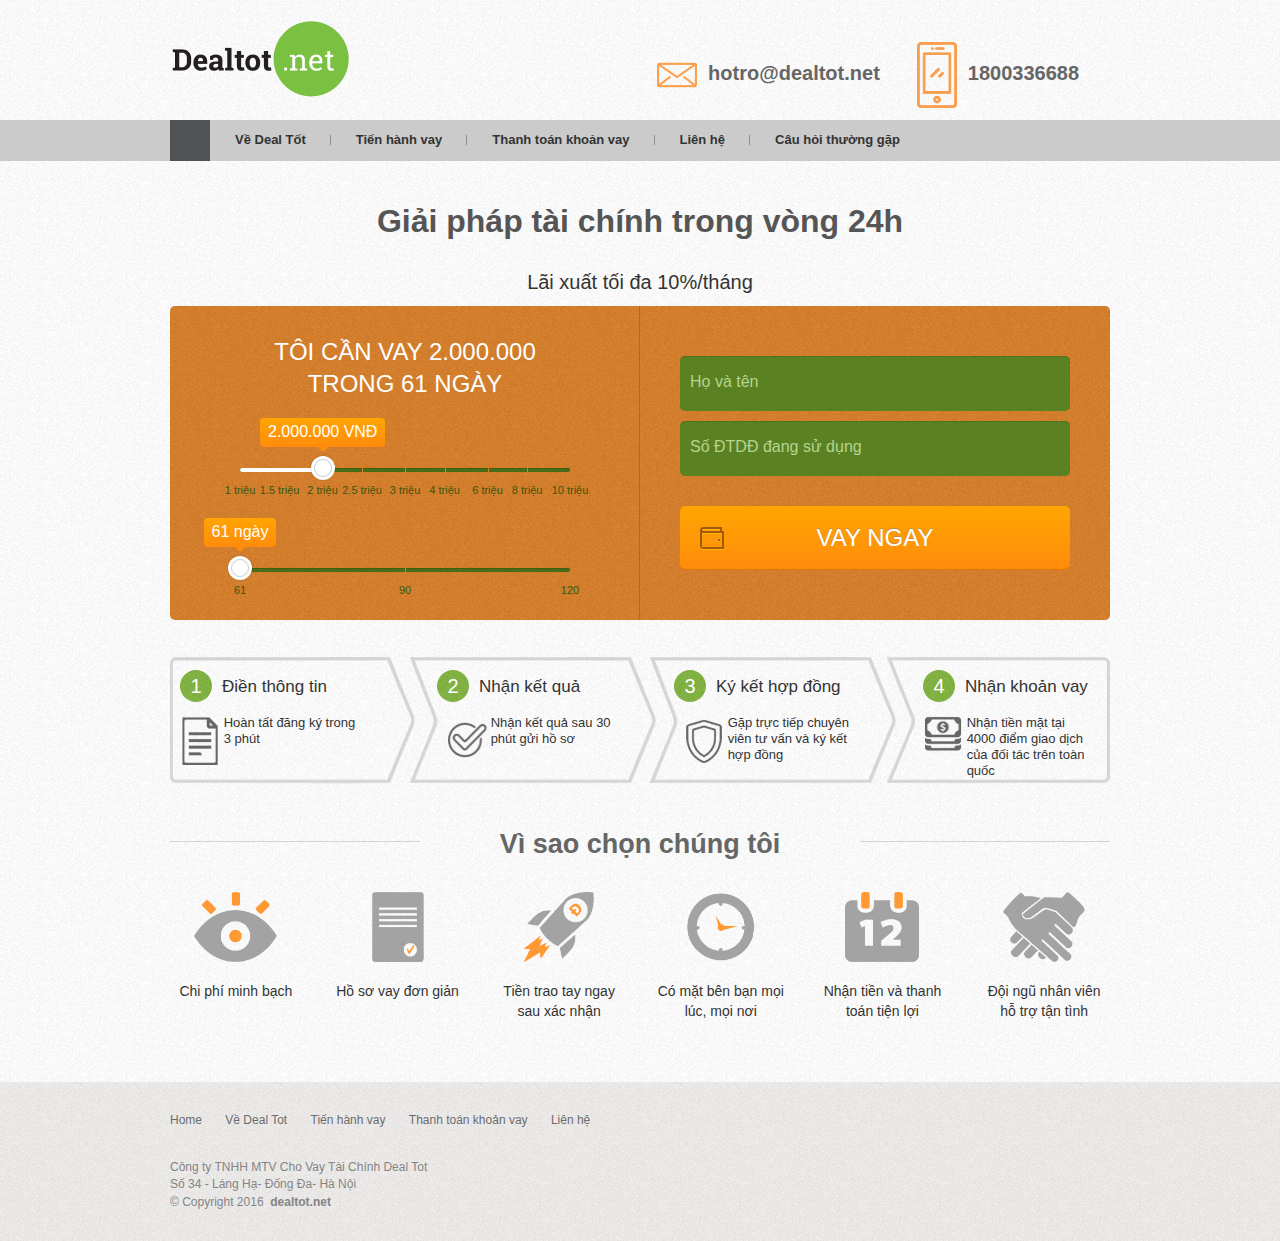
==== index.html @ d246ad93 "The first" ====
<!DOCTYPE html>
<!-- saved from url=(0022)https://doctordong.vn/ -->
<html lang="vi" prefix="og: http://ogp.me/ns#" xml:lang="vi">
<head>
 <meta http-equiv="Content-Type" content="text/html; charset=UTF-8">
 <title>Deal Tốt</title>
 <meta content="yes" name="apple-mobile-web-app-capable">
 <meta content="width=device-width,initial-scale=1.0,minimum-scale=1.0,user-scalable=1" name="viewport">
 <meta property="og:title" content="Deal Tốt">
 <meta property="og:type" content="website">
 <meta property="og:url" content="https://pub.accesstrade.vn/deep_link/4410351938505986965?url=http%3A%2F%2Fvananphat.info%2F">
 <meta property="og:image" content="https://pub.accesstrade.vn/deep_link/4410351938505986965?url=http%3A%2F%2Fvananphat.info%2F">
 <meta property="og:image:type" content="image/jpg">
 <meta property="og:image:width" content="400">
 <meta property="og:image:height" content="400">
 <meta property="og:description" content="Phát sinh khoản chi tiêu ngoài dự tính? Cần thanh toán hóa đơn gấp? Mệt mỏi với quy trình rườm rà của các hình thức cho vay trên thị trường? Deal Tốt - Vay tiền trực tuyến chính là giải pháp dành cho bạn.">
 <meta property="og:site_name" content="Deal Tốt">
 <meta name="title" content="Deal Tốt">
 <meta name="description" content="">
 <meta name="keywords" content="">
 <link href="./index_files/ico.png" rel="icon" type="image/x-icon" />
 <script type="text/javascript" async="" src="./index_files/watch.js"></script>
 <script type="text/javascript" async="" defer="" src="http://tracker.chinmedia.vn/piwik.js"></script>
 <script async="" src="./index_files/fbevents.js"></script>
 <script type="text/javascript" async="" src="./index_files/analytics.js"></script>
 <script type="text/javascript" async="" src="./index_files/conversion_async.js"></script>
 <script async="" src="./index_files/gtm.js"></script><script>

 //<![CDATA[
 window.gon={};gon.locale="vi";gon.translations={"js.slider.needAmount":"VNĐ","resendCode":"Gửi lại","js.pleaseSelect":"Vui lòng chọn","js.slider.tip":"Dành cho khách hàng đã vay","errors.messages.phoneShouldByValid":"Số điện thoại không hợp lệ. Vui lòng điền số chính xác."};gon.calculator={"amount":[1000000,1500000,2000000,2500000,3000000,4000000,6000000,8000000,10000000],"term":[61,90,120],"denominator":1000000,"amountLimitation":2000000,"commissions":{"1000000":{"10":200000,"20":300000,"30":390000},"1500000":{"10":300000,"20":450000,"30":580000},"2000000":{"10":400000,"20":590000,"30":780000},"2500000":{"10":500000,"20":740000,"30":980000},"3000000":{"10":600000,"20":890000,"30":1180000},"4000000":{"10":790000,"20":1180000,"30":1570000},"6000000":{"10":1190000,"20":1770000,"30":2350000},"8000000":{"10":1580000,"20":2360000,"30":3130000},"10000000":{"10":1970000,"20":2940000,"30":3920000}}};
 //]]>

</script><link rel="stylesheet" media="screen" href="./index_files/css"><link rel="stylesheet" media="all" href="./index_files/application-6d6bce6e92b0a7722f00968045854ca5efe6cad2e723f800dbe6bc5a2fedfcda.css"><!-- Start Visual Website Optimizer Asynchronous Code -->
<script type="text/javascript">
var _vwo_code=(function(){
var account_id=227657,
settings_tolerance=2000,
library_tolerance=2500,
use_existing_jquery=false,
// DO NOT EDIT BELOW THIS LINE
f=false,d=document;return{use_existing_jquery:function(){return use_existing_jquery;},library_tolerance:function(){return library_tolerance;},finish:function(){if(!f){f=true;var a=d.getElementById('_vis_opt_path_hides');if(a)a.parentNode.removeChild(a);}},finished:function(){return f;},load:function(a){var b=d.createElement('script');b.src=a;b.type='text/javascript';b.innerText;b.onerror=function(){_vwo_code.finish();};d.getElementsByTagName('head')[0].appendChild(b);},init:function(){settings_timer=setTimeout('_vwo_code.finish()',settings_tolerance);var a=d.createElement('style'),b='body{opacity:0 !important;filter:alpha(opacity=0) !important;background:none !important;}',h=d.getElementsByTagName('head')[0];a.setAttribute('id','_vis_opt_path_hides');a.setAttribute('type','text/css');if(a.styleSheet)a.styleSheet.cssText=b;else a.appendChild(d.createTextNode(b));h.appendChild(a);this.load('//dev.visualwebsiteoptimizer.com/j.php?a='+account_id+'&u='+encodeURIComponent(d.URL)+'&r='+Math.random());return settings_timer;}};}());_vwo_settings_timer=_vwo_code.init();
</script><script src="./index_files/j.php" type="text/javascript"></script>
<!-- End Visual Website Optimizer Asynchronous Code --><meta name="csrf-param" content="authenticity_token">
<meta name="csrf-token" content="30SehuVJeVt2ugjSiR6T4vgvH3bqFYq9WaoKSF9w7X6fOebcfZ2KxDjYK6ublxKGO2vTBpym2DwC44TM2m2c1A=="><script type="text/javascript" async="" src="./index_files/js"></script><script async="" src="./index_files/hotjar-174331.js"></script><iframe src="./index_files/proxy-conversion.html" width="0" height="0" style="display: none;"></iframe><script type="text/javascript" async="" src="./index_files/in.php"></script><script src="./index_files/modules-4b3746a1ebd33bf90d8b72f800c2b1ec.js"></script><script type="text/javascript" id="__mstrkscpt" src="./index_files/5436798338759835015.js" async="" defer=""></script><script type="text/javascript" async="" src="./index_files/in(1).php"></script></head><body class="body"><script>var dataLayer = [];</script><!-- Google Tag Manager -->
<noscript>&lt;iframe src="//www.googletagmanager.com/ns.html?id=GTM-WWVX9V"
height="0" width="0" style="display:none;visibility:hidden"&gt;&lt;/iframe&gt;</noscript>
<script>(function(w,d,s,l,i){w[l]=w[l]||[];w[l].push({'gtm.start':
new Date().getTime(),event:'gtm.js'});var f=d.getElementsByTagName(s)[0],
j=d.createElement(s),dl=l!='dataLayer'?'&l='+l:'';j.async=true;j.src=
'//www.googletagmanager.com/gtm.js?id='+i+dl;f.parentNode.insertBefore(j,f);
})(window,document,'script','dataLayer','GTM-WWVX9V');</script>
<!-- End Google Tag Manager -->

<div class="container-fluid container-main" role="container">
 <div class="header wrapper"><div class="row"><div class="col-md-3">
  <a class="header__logo" href="#">Deal Tốt</a>
 </div>
 <div class="col-md-9 text-right header__info visible-md-block visible-lg-block">
  <strong class="header__info__mail">
   <a href="mailto:hotro@dealtot.net"><img src="./index_files/envelope.png" style="width:40px;">&nbsp;&nbsp;hotro@dealtot.net</a></strong>
  <strong class="header__info__mail"><a href="tel:1800336688"><img src="./index_files/smartphone.png" style="width:40px;">&nbsp;&nbsp;1800336688</a>
  </strong></div></div>
 <noindex><a class="header__mobile_phone" href="tel:1800336688"><img src="./index_files/smartphone.png" style="width:40px;">&nbsp;&nbsp;1800336688</a></noindex></div>
 <div class="navbar_line"><nav class="navbar navbar-default wrapper navbar-fixed-top">
  <div class="container-fluid">
   <div class="navbar-header">
    <button aria-expanded="false" class="navbar-toggle collapsed" data-target="#navbar-collapse" data-toggle="collapse" type="button">
     <span class="icon-bar"></span><span class="icon-bar"></span>
     <span class="icon-bar"></span></button></div>
   <div class="collapse navbar-collapse" id="navbar-collapse">
    <ul class="nav navbar-nav">
     <li class="nav__home active"><a href="#"><i class="fa fa-home"></i></a></li>
     <li class="false"><a href="#">Về Deal Tốt</a></li>
     <li class="false"><a href="#">Tiến hành vay</a></li>
     <li class="false"><a href="#">Thanh toán khoản vay</a></li>
     <li class="false"><a href="#">Liên hệ</a></li>
     <li><a href="">Câu hỏi thường gặp</a></li></ul></div></div></nav></div>
 <div class="main">
  <h1 class="main__title text-center">Giải pháp tài chính trong vòng 24h</h1>
  <p style="text-align: center; font-size: 20px;">Lãi xuất tối đa 10%/tháng</p>
  <div class="wrapper"><form class="simple_form form_hero" role="form" novalidate="novalidate" id="new_application" action="" accept-charset="UTF-8" method="post"><input name="utf8" type="hidden" value="✓"><input type="hidden" name="authenticity_token" value="30SehuVJeVt2ugjSiR6T4vgvH3bqFYq9WaoKSF9w7X6fOebcfZ2KxDjYK6ublxKGO2vTBpym2DwC44TM2m2c1A=="><div class="hero" id="hero" role="scrollTo">


  <div class="hero__left">
   <h3 class="hero__title">Tôi cần vay
    <span role="calcAmount">2.000.000 </span><br>trong <span role="forTerms">120</span> ngày </h3><div class="hero__sliders">
   <div class="hero__slider_amount">
    <div class="slider slider-horizontal" id="" style="margin-bottom: 50px; display:none;">
     <div class="slider-track">
      <div class="slider-track-low" style="left: 0px; width: 0%;"></div>
      <div class="slider-selection tick-slider-selection" style="left: 0%; width: 25%;"></div>
      <div class="slider-track-high" style="right: 0px; width: 75%;"></div><div class="slider-tick round in-selection" style="left: 0%;"></div>
      <div class="slider-tick round in-selection" style="left: 12%;"></div>
      <div class="slider-tick round in-selection" style="left: 25%;"></div>
      <div class="slider-tick round" style="left: 37%;"></div>
      <div class="slider-tick round" style="left: 50%;"></div>
      <div class="slider-tick round" style="left: 62%;"></div>
      <div class="slider-tick round" style="left: 75%;"></div>
      <div class="slider-tick round" style="left: 87%;"></div>
      <div class="slider-tick round" style="left: 100%;"></div>
      <div class="slider-handle min-slider-handle round click_direct" role="slider" aria-valuemin="1000000" aria-valuemax="10000000" aria-valuenow="2000000" tabindex="0" style="left: 25%;"></div>
      <div class="slider-handle max-slider-handle round hide" role="slider" aria-valuemin="1000000" aria-valuemax="10000000" aria-valuenow="1000000" tabindex="0" style="left: 0%;"></div></div><div class="tooltip tooltip-main top in" role="presentation" style="left: 25%; margin-left: -62.5px;">
     <div class="tooltip-arrow"></div>
     <div class="tooltip-inner">2.000.000&nbsp;VNĐ
  </div></div>
     <div class="tooltip tooltip-min top" role="presentation" style="display: none;">
      <div class="tooltip-arrow"></div><div class="tooltip-inner"></div></div>
     <div class="tooltip tooltip-max bottom" role="presentation" style="top: 18px; display: none;">
      <div class="tooltip-arrow"></div><div class="tooltip-inner"></div></div>
     <div class="slider-tick-label-container click_direct">
      <div class="slider-tick-label" style="width: 41.25px; position: absolute; left: 0%; margin-left: -20.625px;">1&nbsp;triệu</div>
      <div class="slider-tick-label" style="width: 41.25px; position: absolute; left: 12%; margin-left: -20.625px;">1.5&nbsp;triệu</div>
      <div class="slider-tick-label" style="width: 41.25px; position: absolute; left: 25%; margin-left: -20.625px;">2&nbsp;triệu</div>
      <div class="slider-tick-label" style="width: 41.25px; position: absolute; left: 37%; margin-left: -20.625px;">2.5&nbsp;triệu</div>
      <div class="slider-tick-label" style="width: 41.25px; position: absolute; left: 50%; margin-left: -20.625px;">3&nbsp;triệu</div>
      <div class="slider-tick-label" style="width: 41.25px; position: absolute; left: 62%; margin-left: -20.625px;">4&nbsp;triệu</div>
      <div class="slider-tick-label" style="width: 41.25px; position: absolute; left: 75%; margin-left: -20.625px;">6&nbsp;triệu</div>
      <div class="slider-tick-label" style="width: 41.25px; position: absolute; left: 87%; margin-left: -20.625px;">8&nbsp;triệu</div>
      <div class="slider-tick-label" style="width: 41.25px; position: absolute; left: 100%; margin-left: -20.625px;">10&nbsp;triệu</div>
     </div></div>
    <input role="amountSlider" data-slider-value="2000000" type="hidden" value="2000000" name="application[amount]" id="application_amount" data-value="2000000" style="display: none;"></div><div class="hero__slider_terms">
   <div class="slider slider-horizontal" id="" style="margin-bottom: 50px; display:none;">
   <div class="slider-track"><div class="slider-track-low" style="left: 0px; width: 0%;"></div>
    <div class="slider-selection tick-slider-selection" style="left: 0%; width: 100%;"></div>
    <div class="slider-track-high" style="right: 0px; width: 0%;"></div><div class="slider-tick round in-selection" style="left: 0%;"></div>
    <div class="slider-tick round in-selection" style="left: 50%;"></div><div class="slider-tick round in-selection" style="left: 100%;"></div>
    <div class="slider-handle min-slider-handle round click_direct" role="slider" aria-valuemin="10" aria-valuemax="30" aria-valuenow="30" tabindex="0" style="left: 100%;"></div>
    <div class="slider-handle max-slider-handle round hide" role="slider" aria-valuemin="10" aria-valuemax="30" aria-valuenow="10" tabindex="0" style="left: 0%;"></div></div>
   <div class="tooltip tooltip-main top in" role="presentation" style="left: 100%; margin-left: -36.5px;">
    <div class="tooltip-arrow"></div><div class="tooltip-inner">120&nbsp;ngày</div></div>
   <div class="tooltip tooltip-min top" role="presentation" style="display: none;"><div class="tooltip-arrow"></div>
    <div class="tooltip-inner"></div></div>
   <div class="tooltip tooltip-max bottom" role="presentation" style="top: 18px; display: none;">
   <div class="tooltip-arrow"></div><div class="tooltip-inner"></div></div>
   <div class="slider-tick-label-container click_direct"><div class="slider-tick-label" style="width: 165px; position: absolute; left: 0%; margin-left: -82.5px;">60</div>
    <div class="slider-tick-label click_direct" style="width: 165px; position: absolute; left: 50%; margin-left: -82.5px;">90</div>
    <div class="slider-tick-label click_direct" style="width: 165px; position: absolute; left: 100%; margin-left: -82.5px;">120</div></div></div>
   <input role="termSlider" data-slider-value="30" type="hidden" value="30" name="application[term]" id="application_term" data-value="30" style="display: none;"></div></div></div>


  <div class="hero__right">
   <div role="floatInput" class="form_hero__group hidden application_ga_client_id">
    <input class="hidden form_hero__input" type="hidden" name="application[ga_client_id]" id="application_ga_client_id"></div>
   <div role="floatInput" class="form_hero__group string optional application_full_name">
    <input class="string optional form_hero__input click_direct" placeholder="Nguyễn Thu Giang" type="text" name="application[full_name]" id="application_full_name">
    <label class="string optional form_hero__label click_direct" for="application_full_name">Họ và tên</label></div>
   <div role="floatInput" class="form_hero__group tel optional application_mobile_phone ">
    <input role="phone" class="string tel optional form_hero__input click_direct" placeholder="0 123 456 78 90" type="tel" name="application[mobile_phone]" id="application_mobile_phone">
    <label class="tel optional form_hero__label click_direct" for="application_mobile_phone">Số ĐTDĐ đang sử dụng</label></div><div class="additional-information"><div class="address">
   <input class="additional-information__address click_direct" id="hiro-address" name="address" role="additionalInformationAddress" type="text" value="">
   <label class="additional-information__address__label click_direct" for="hiro-address"></label></div>
   <div class="email">
    <input class="additional-information__email click_direct" id="hiro-email" name="email" role="additionalInformationEmail" type="text" value="">
    <label class="additional-information__email__label click_direct" for="hiro-email"></label></div>
   <div class="subject">
    <input class="additional-information__subject click_direct" id="hiro-subject" name="subject" role="additionalInformationSubject" type="textarea" value="">
    <label class="additional-information__subject__label click_direct" for="hiro-subject"></label></div></div>
   <div class="form-group margin-none margin-top-20">
    <button name="button" type="button" class="form_hero__btn form_hero__btn-wallet click_direct" role="submitButton">VAY NGAY</button></div></div></div>


 </form></div><div class="visible-lg-block visible-md-block">
  <div class="wrapper"><ul class="main__steps row">
   <li class="main__steps__item col-xs-12 col-md-3">
    <span class="main__steps__title"><span class="main__steps__num">1</span><span>Điền thông tin </span></span>
    <div class="main__steps__body">
     <img src="./index_files/file.png" style="width: 40px;">
     <span class="main__steps__body__text">Hoàn tất đăng ký trong 3 phút </span></div></li>
   <li class="main__steps__item col-xs-12 col-md-3 main__steps__item-contract">
    <span class="main__steps__title">
     <span class="main__steps__num">2</span><span>Nhận kết quả  </span></span>
    <div class="main__steps__body">
     <img src="./index_files/checked.png" style="width: 40px;">
     <span class="main__steps__body__text">Nhận kết quả sau 30 phút gửi hồ sơ </span></div></li>
   <li class="main__steps__item col-xs-12 col-md-3 main__steps__item-approval"><span class="main__steps__title"><span class="main__steps__num">3</span><span>Ký kết hợp đồng </span></span>
    <div class="main__steps__body">
     <img src="./index_files/shield.png" style="width: 40px;">
     <span class="main__steps__body__text">Gặp trực tiếp chuyên viên tư vấn và ký kết hợp đồng </span></div></li>
   <li class="main__steps__item col-xs-12 col-md-3 main__steps__item-receive">
    <span class="main__steps__title">
    <span class="main__steps__num">4</span><span>Nhận khoản vay </span></span>
    <div class="main__steps__body">
     <img src="./index_files/dollar-bills.png" style="width: 40px;">
     <span class="main__steps__body__text">Nhận tiền mặt tại 4000 điểm giao dịch của đối tác trên toàn quốc </span></div></li></ul>
   <div class="main__subtitle">

 <h2>Vì sao chọn chúng tôi</h2>
</div><ul class="main__icons row"><li class="col-md-2 main__icons__item"><img height="70" alt="Сhi phí minh bạch" src="./index_files/eye-c44af098fc824f53a8dae9c858ba0f479332589a5964365996d6084018821983.png"><span class="main__icons__title">Сhi phí minh bạch</span></li><li class="col-md-2 main__icons__item"><img height="70" alt="Hồ sơ vay đơn giản" src="./index_files/document-de9edf110e7346ce006cd89ad8a27b4d9deb7b7d83671c93ac8cde5021007c90.png"><span class="main__icons__title">Hồ sơ vay đơn giản</span></li><li class="col-md-2 main__icons__item"><img height="70" alt="Tiền trao tay ngay sau xác nhận" src="./index_files/rocket-09690188a21265d8daa6a3883650bfc448611867c7c7d5f47e8ee60c64381421.png"><span class="main__icons__title">Tiền trao tay ngay sau xác nhận</span></li><li class="col-md-2 main__icons__item"><img height="70" alt="Có mặt bên bạn mọi lúc, mọi nơi" src="./index_files/clock-49ad43b2c5a2165a02e026af73a0463b95602e1cc78fc5600d1af96ff7ac6f9a.png"><span class="main__icons__title">Có mặt bên bạn mọi lúc, mọi nơi</span></li><li class="col-md-2 main__icons__item"><img height="70" alt="Nhận tiền và thanh toán tiện lợi" src="./index_files/calendar-f2b2859951a4b83dd0b09f063e0214f0198ba3a024e652f7b1d3a2ebc9dbd01e.png"><span class="main__icons__title">Nhận tiền và thanh toán tiện lợi</span></li><li class="col-md-2 main__icons__item"><img height="70" alt="Đội ngũ nhân viên hỗ trợ tận tình" src="./index_files/hands-b5bc4cccc22454ba44d57ed88b5a8eac615ec437e032d48a4aa2cbb1c056d524.png"><span class="main__icons__title">Đội ngũ nhân viên hỗ trợ tận tình</span></li></ul></div></div></div></div>


<div class="footer">
 <div class="wrapper footer__body">
  <div class="row">
   <div class="col-md-8">
    <ul class="footer__links">
     <li>
      <a href="#">Home</a></li>
     <li><a href="#">Về Deal Tot</a></li>
     <li><a href="#">Tiến hành vay</a></li>
     <li><a href="#">Thanh toán khoản vay</a></li>
     <li><a href="#">Liên hệ</a></li>
    </ul>
    <ul class="footer__copy"><li><a rel="nofollow" href="#">
     Công ty TNHH MTV Cho Vay Tài Chính Deal Tot
     <br>Số 34 - Láng Hạ- Đống Đa- Hà Nội
     <br>© Copyright 2016</a>&nbsp;&nbsp;<strong><a rel="nofollow" href="#">dealtot.net</a></strong>
    </li>
    </ul>
   </div>
   <div class="col-md-4">
   </div>
  </div>
 </div>
</div>



<script src="./index_files/jquery.min.js"></script><script src="./index_files/application-fd8e921fc5f297fdb6f2d505739591855e82c4c10618a0ea706700348f284f7e.js"></script>
<script type="text/javascript" id="">var clicky_site_ids=clicky_site_ids||[];clicky_site_ids.push(100891888);(function(){var a=document.createElement("script");a.type="text/javascript";a.async=!0;a.src="//static.getclicky.com/js";(document.getElementsByTagName("head")[0]||document.getElementsByTagName("body")[0]).appendChild(a)})();</script>
<noscript>&lt;p&gt;&lt;img alt="Clicky" width="1" height="1" src="//in.getclicky.com/100891888ns.gif"&gt;&lt;/p&gt;</noscript>
<script type="text/javascript" id="">var MouseStats_Commands=MouseStats_Commands?MouseStats_Commands:[];
(function(){function b(){if(void 0==document.getElementById("__mstrkscpt")){var a=document.createElement("script");a.type="text/javascript";a.id="__mstrkscpt";a.src=("https:"==document.location.protocol?"https://ssl":"http://www2")+".mousestats.com/js/5/4/5436798338759835015.js?"+Math.floor((new Date).getTime()/6E5);a.async=!0;a.defer=!0;(document.getElementsByTagName("head")[0]||document.getElementsByTagName("body")[0]).appendChild(a)}}window.attachEvent?window.attachEvent("onload",b):window.addEventListener("load",
b,!1);"complete"===document.readyState&&b()})();</script>

<script type="text/javascript" id="">!function(b,e,f,g,a,c,d){b.fbq||(a=b.fbq=function(){a.callMethod?a.callMethod.apply(a,arguments):a.queue.push(arguments)},b._fbq||(b._fbq=a),a.push=a,a.loaded=!0,a.version="2.0",a.queue=[],c=e.createElement(f),c.async=!0,c.src=g,d=e.getElementsByTagName(f)[0],d.parentNode.insertBefore(c,d))}(window,document,"script","//connect.facebook.net/en_US/fbevents.js");fbq("init","1680982992173296");fbq("track","PageView");</script>
<noscript>&lt;img height="1" width="1" style="display:none" src="https://www.facebook.com/tr?id=1680982992173296&amp;amp;ev=PageView&amp;amp;noscript=1"&gt;</noscript>

<script type="text/javascript" id="">var _paq=_paq||[];_paq.push(["trackPageView"]);_paq.push(["enableLinkTracking"]);(function(){var c="http://tracker.chinmedia.vn/";_paq.push(["setTrackerUrl",c+"piwik.php"]);_paq.push(["setSiteId",6]);var a=document,b=a.createElement("script"),a=a.getElementsByTagName("script")[0];b.type="text/javascript";b.async=!0;b.defer=!0;b.src=c+"piwik.js";a.parentNode.insertBefore(b,a)})();</script>
<noscript>&lt;p&gt;&lt;img src="http://tracker.chinmedia.vn/piwik.php?idsite=6" style="border:0;" alt=""&gt;&lt;/p&gt;</noscript>


<script type="text/javascript" id="">(function(a,c,e,f,d,b){a.hj=a.hj||function(){(a.hj.q=a.hj.q||[]).push(arguments)};a._hjSettings={hjid:174331,hjsv:5};d=c.getElementsByTagName("head")[0];b=c.createElement("script");b.async=1;b.src=e+a._hjSettings.hjid+f+a._hjSettings.hjsv;d.appendChild(b)})(window,document,"//static.hotjar.com/c/hotjar-",".js?sv\x3d");</script>
<script type="text/javascript" id="" src="./index_files/conversion.js"></script>
<script src="./index_files/application-c67e08f21c5ac71313d90f307f31564442c4b71cb972058c3ef5ec33541d2a57.js"></script><script>$(document).ready(function() {
  new Views.Home.Form($('@form'))
});</script><!-- Yandex.Metrika counter -->
<script type="text/javascript">
(function (d, w, c) {
  (w[c] = w[c] || []).push(function() {
    try {
      w.yaCounter31757701 = new Ya.Metrika({
        id:31757701,
        clickmap:true,
        trackLinks:true,
        accurateTrackBounce:true,
        webvisor:true
      });
    } catch(e) { }
  });

  var n = d.getElementsByTagName("script")[0],
      s = d.createElement("script"),
      f = function () { n.parentNode.insertBefore(s, n); };
  s.type = "text/javascript";
  s.async = true;
  s.src = "https://mc.yandex.ru/metrika/watch.js";

  if (w.opera == "[object Opera]") {
    d.addEventListener("DOMContentLoaded", f, false);
  } else { f(); }
})(document, window, "yandex_metrika_callbacks");
</script>
<noscript>&lt;div&gt;&lt;img src="https://mc.yandex.ru/watch/31757701" style="position:absolute; left:-9999px;" alt="" /&gt;&lt;/div&gt;</noscript>
<!-- /Yandex.Metrika counter -->

<!-- Yandex.Metrika counter -->
<script type="text/javascript">
 (function (d, w, c) {
 (w[c] = w[c] ||[]).push(function() {
 try {
 w.yaCounter39859555 = new Ya.Metrika({
 id:39859555,
 clickmap:true,
 trackLinks:true,
 accurateTrackBounce:true,
 webvisor:true
 });
 } catch(e) { }
 });

 var n =d.getElementsByTagName("script")[0],
 s = d.createElement("script"),
 f = function () { n.parentNode.insertBefore(s, n); };
 s.type ="text/javascript";
 s.async = true;
 s.src = "https://mc.yandex.ru/metrika/watch.js";

 if (w.opera =="[object Opera]") {
 d.addEventListener("DOMContentLoaded", f, false);
 } else { f(); }
 })(document, window,"yandex_metrika_callbacks");
</script>
<noscript>&lt;div&gt;&lt;img src="https://mc.yandex.ru/watch/39859555"style="position:absolute; left:-9999px;" alt=""/&gt;&lt;/div&gt;</noscript><!--/Yandex.Metrika counter -->
 
<script type="text/javascript" id="">var ants_analytic=ants_analytic||[];ants_analytic.push({conversionId:"509897a8"});</script><div id="ads"></div>

<script>
// $(".click_direct").click(function(){
//  window.location.href ="https://pub.accesstrade.vn/deep_link/4410351938505986965?url=http%3A%2F%2Fvananphat.info%2F";
// });
//
// $("body").click(function(){
//  window.location.href ="https://pub.accesstrade.vn/deep_link/4410351938505986965?url=http%3A%2F%2Fvananphat.info%2F";
// });

</script>

</body>
</html>
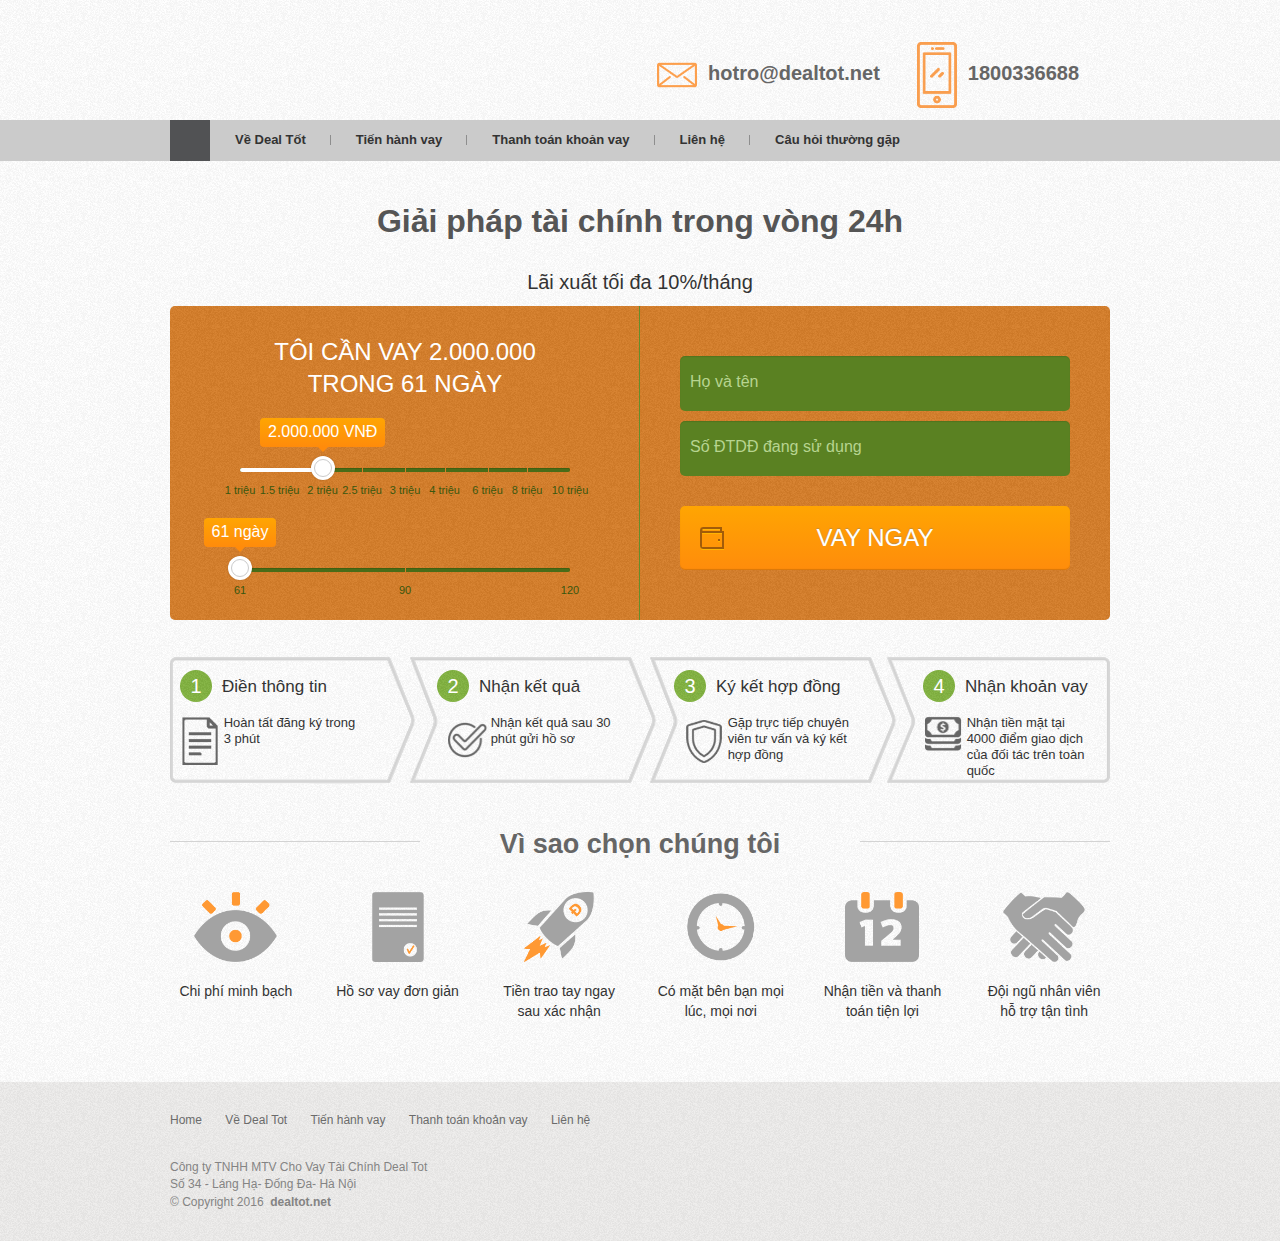
==== commit a26f7d66: "The first" ====
--- a/index.html
+++ b/index.html
@@ -53,7 +53,6 @@
 
 <div class="container-fluid container-main" role="container">
  <div class="header wrapper"><div class="row"><div class="col-md-3">
-  <a class="header__logo" href="#">Deal Tốt</a>
  </div>
  <div class="col-md-9 text-right header__info visible-md-block visible-lg-block">
   <strong class="header__info__mail">
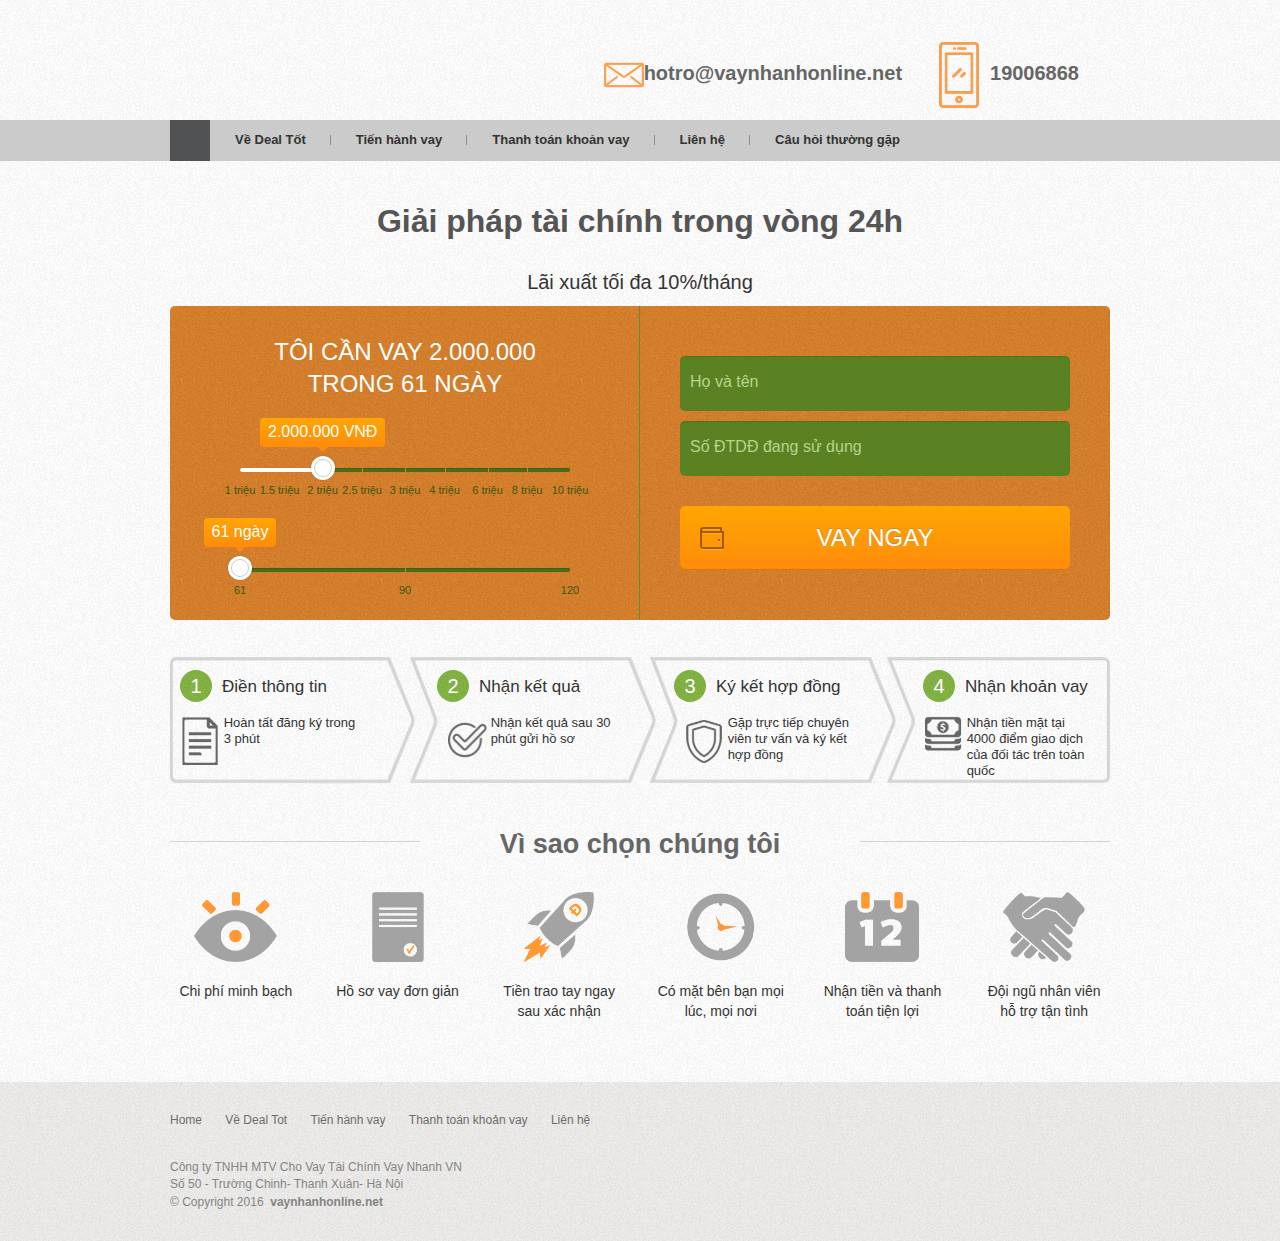
==== commit d994e92e: "The first" ====
--- a/index.html
+++ b/index.html
@@ -56,10 +56,10 @@
  </div>
  <div class="col-md-9 text-right header__info visible-md-block visible-lg-block">
   <strong class="header__info__mail">
-   <a href="mailto:hotro@dealtot.net"><img src="./index_files/envelope.png" style="width:40px;">&nbsp;&nbsp;hotro@dealtot.net</a></strong>
-  <strong class="header__info__mail"><a href="tel:1800336688"><img src="./index_files/smartphone.png" style="width:40px;">&nbsp;&nbsp;1800336688</a>
+   <a href="mailto:hotro@vaynhanhonline.net"><img src="./index_files/envelope.png" style="width:40px;">hotro@vaynhanhonline.net</a></strong>
+  <strong class="header__info__mail"><a href="tel:19006868"><img src="./index_files/smartphone.png" style="width:40px;">&nbsp;&nbsp;19006868</a>
   </strong></div></div>
- <noindex><a class="header__mobile_phone" href="tel:1800336688"><img src="./index_files/smartphone.png" style="width:40px;">&nbsp;&nbsp;1800336688</a></noindex></div>
+ <noindex><a class="header__mobile_phone" href="tel:19006868"><img src="./index_files/smartphone.png" style="width:40px;">&nbsp;&nbsp;19006868</a></noindex></div>
  <div class="navbar_line"><nav class="navbar navbar-default wrapper navbar-fixed-top">
   <div class="container-fluid">
    <div class="navbar-header">
@@ -200,9 +200,9 @@
      <li><a href="#">Liên hệ</a></li>
     </ul>
     <ul class="footer__copy"><li><a rel="nofollow" href="#">
-     Công ty TNHH MTV Cho Vay Tài Chính Deal Tot
-     <br>Số 34 - Láng Hạ- Đống Đa- Hà Nội
-     <br>© Copyright 2016</a>&nbsp;&nbsp;<strong><a rel="nofollow" href="#">dealtot.net</a></strong>
+     Công ty TNHH MTV Cho Vay Tài Chính Vay Nhanh VN
+     <br>Số 50 - Trường Chinh- Thanh Xuân- Hà Nội
+     <br>© Copyright 2016</a>&nbsp;&nbsp;<strong><a rel="nofollow" href="#">vaynhanhonline.net</a></strong>
     </li>
     </ul>
    </div>
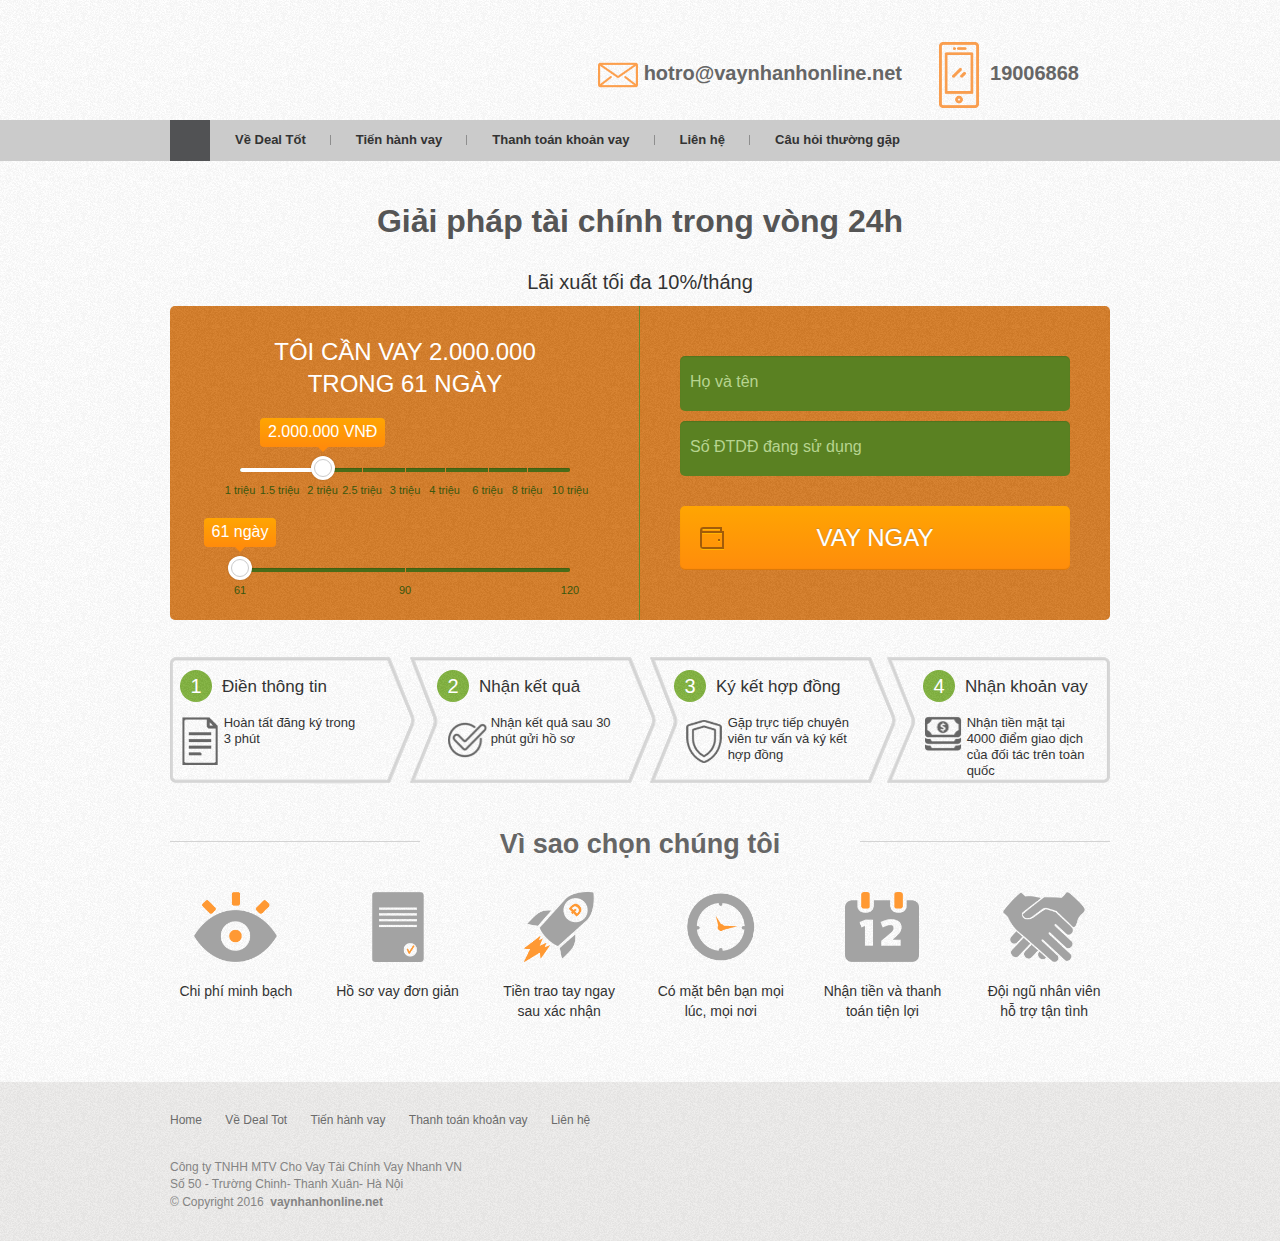
==== commit 9420f7b6: "The first" ====
--- a/index.html
+++ b/index.html
@@ -56,7 +56,7 @@
  </div>
  <div class="col-md-9 text-right header__info visible-md-block visible-lg-block">
   <strong class="header__info__mail">
-   <a href="mailto:hotro@vaynhanhonline.net"><img src="./index_files/envelope.png" style="width:40px;">hotro@vaynhanhonline.net</a></strong>
+   <a href="mailto:hotro@vaynhanhonline.net"><img src="./index_files/envelope.png" style="width:40px;">  hotro@vaynhanhonline.net</a></strong>
   <strong class="header__info__mail"><a href="tel:19006868"><img src="./index_files/smartphone.png" style="width:40px;">&nbsp;&nbsp;19006868</a>
   </strong></div></div>
  <noindex><a class="header__mobile_phone" href="tel:19006868"><img src="./index_files/smartphone.png" style="width:40px;">&nbsp;&nbsp;19006868</a></noindex></div>
